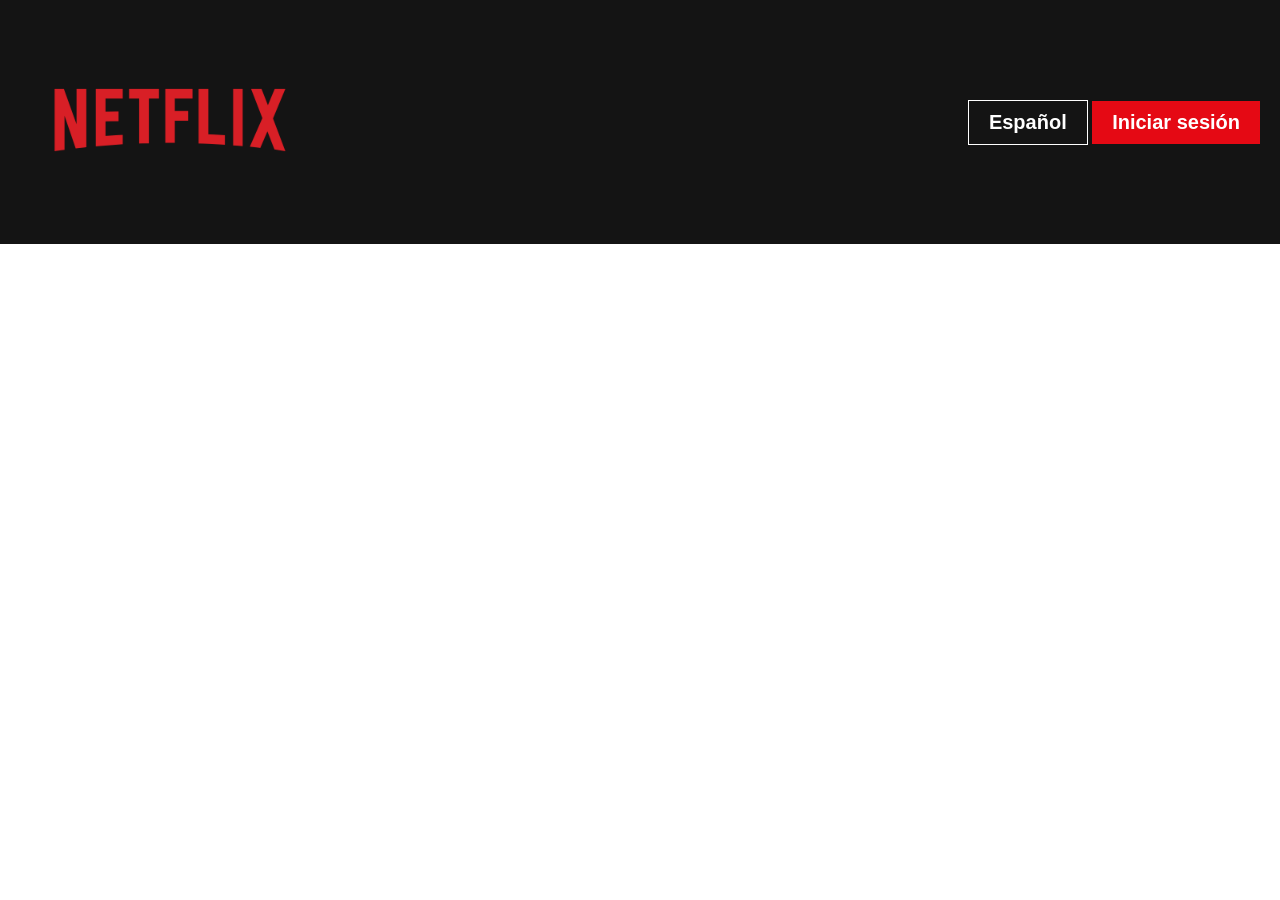
==== 01_pagina_web_netflix/index.html @ da6b30a9 "sad" ====
<!DOCTYPE html>
<html lang="es">
<head>
    <meta charset="UTF-8">
    <meta name="viewport" content="width=device-width, initial-scale=1.0">
    <meta author="Autor" content="Javier Colque">
    <title>Netflix Chile: Ve series online, ve películas online</title>
    <link rel="stylesheet" href="static/css/style.css">
</head>
<body>
    <header class="header">
        <nav class="logo-netflix">
            <img src="static/images/netflix.png" alt="Netflix" class="logo">
        </nav>
        <nav class="nav-buttons">
            <button class="button-language">
                <h1>Español</h1>
            </button>
            <button class="button-login">
                <h1>Iniciar sesión</h1>
            </button>
        </nav>
    </header>
    <section>

    </section>
    <section>

    </section>
    <footer>

    </footer>
</body>
</html>
---- 01_pagina_web_netflix/static/css/style.css ----
* {
    margin: 0;
    padding: 0;
    box-sizing: border-box;
}
body {
    font-family: Arial, sans-serif;
}
.header {
    display: flex;
    justify-content: space-between;
    align-items: center;
    padding: 20px;
    background-color: #141414;
}
.logo{
    width: 300px;
    height: 200px;
}
.button-language {
    background-color: transparent;
    border: 1px solid #fff;
    color: #fff;
    padding: 10px 20px;
    cursor: pointer;
}
.button-language:hover {
    background-color: #fff;
    color: #141414;
}
.button-login {
    background-color: #e50914;
    border: none;
    color: #fff;
    padding: 10px 20px;
    cursor: pointer;
}
.button-login:hover {
    background-color: #f40612;
}
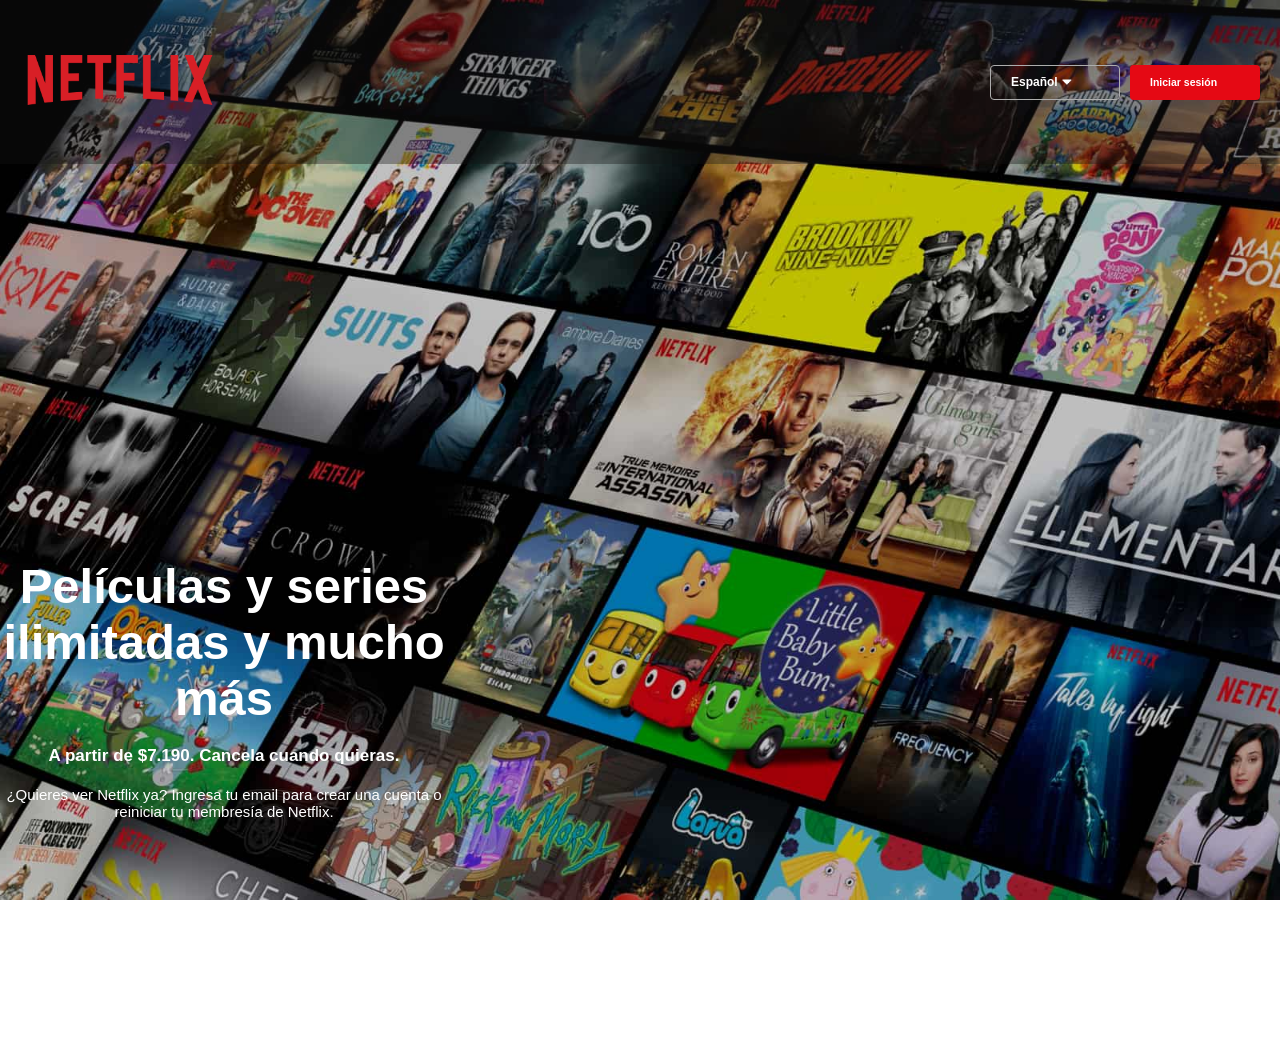
==== commit bd2b096f: "asd" ====
--- a/01_pagina_web_netflix/index.html
+++ b/01_pagina_web_netflix/index.html
@@ -8,21 +8,24 @@
     <link rel="stylesheet" href="static/css/style.css">
 </head>
 <body>
+    <img src="static/images/bg.jpg" alt="bg" class="bg">
     <header class="header">
         <nav class="logo-netflix">
-            <img src="static/images/netflix.png" alt="Netflix" class="logo">
+            <img src="static/images/netflix.png" alt="netflix" class="logo">
         </nav>
         <nav class="nav-buttons">
             <button class="button-language">
-                <h1>Español</h1>
+                <h1>Español ⏷</h1>
             </button>
             <button class="button-login">
                 <h1>Iniciar sesión</h1>
             </button>
         </nav>
     </header>
-    <section>
-
+    <section class="section-main">
+        <h1 class="title-netflix">Películas y series ilimitadas y mucho más</h1>
+        <p class="price">A partir de $7.190. Cancela cuando quieras.</p>
+        <p class="ofert">¿Quieres ver Netflix ya? Ingresa tu email para crear una cuenta o reiniciar tu membresía de Netflix.</p>
     </section>
     <section>
 
--- a/01_pagina_web_netflix/static/css/style.css
+++ b/01_pagina_web_netflix/static/css/style.css
@@ -6,35 +6,88 @@
 body {
     font-family: Arial, sans-serif;
 }
+.bg {
+    position: fixed;
+    background-color: black;
+    top: 0;
+    left: 0;
+    width: 100%;
+    height: 100%;
+    object-fit: cover;
+    z-index: -1;
+}
 .header {
-    display: flex;
+    display: flex;   
     justify-content: space-between;
     align-items: center;
-    padding: 20px;
-    background-color: #141414;
+    width: 100%;
+
+    background-color: #1414145d;
 }
 .logo{
-    width: 300px;
-    height: 200px;
+    width: 240px;
+    height: 160px;
+}
+.nav-buttons {
+    display: flex;
+    flex-direction: row;
+    gap: 10px;
+    margin-right: 20px;
 }
 .button-language {
+    display: flex;
+    align-items: center;
     background-color: transparent;
-    border: 1px solid #fff;
-    color: #fff;
+    border: 1px solid #adadad;
+    font-size: 8px;
+    color: #ffffff;
+    font-weight: lighter;
     padding: 10px 20px;
-    cursor: pointer;
-}
-.button-language:hover {
-    background-color: #fff;
-    color: #141414;
+    width: 130px;
+    height: 35px;
+    border-radius: 4px;
 }
 .button-login {
+    display: flex;
+    align-items: center;
     background-color: #e50914;
+    font-size: 7px;
     border: none;
     color: #fff;
     padding: 10px 20px;
+    width: 130px;
+    height: 35px;
+    border-radius: 4px;
     cursor: pointer;
 }
 .button-login:hover {
-    background-color: #f40612;
+    background-color: #b6010a;
+    transition: background-color 0.3s ease;
+}
+.section-main {
+    display: flex;
+    flex-direction: column;
+    align-items: center;
+    justify-content: center;
+    height: 100vh;
+    width: 35%;
+}
+.title-netflix {
+    font-size: 49px;
+    color: #fff;
+    text-align: center;
+    margin-top: 150px;
+}
+.price {
+    font-size: 17px;
+    font-weight: bold;
+    color: #fff;
+    text-align: center;
+    margin-top: 20px;
+}
+.ofert {
+    font-size: 15px;
+    color: #fff;
+    text-align: center;
+    margin-top: 20px;
 }
